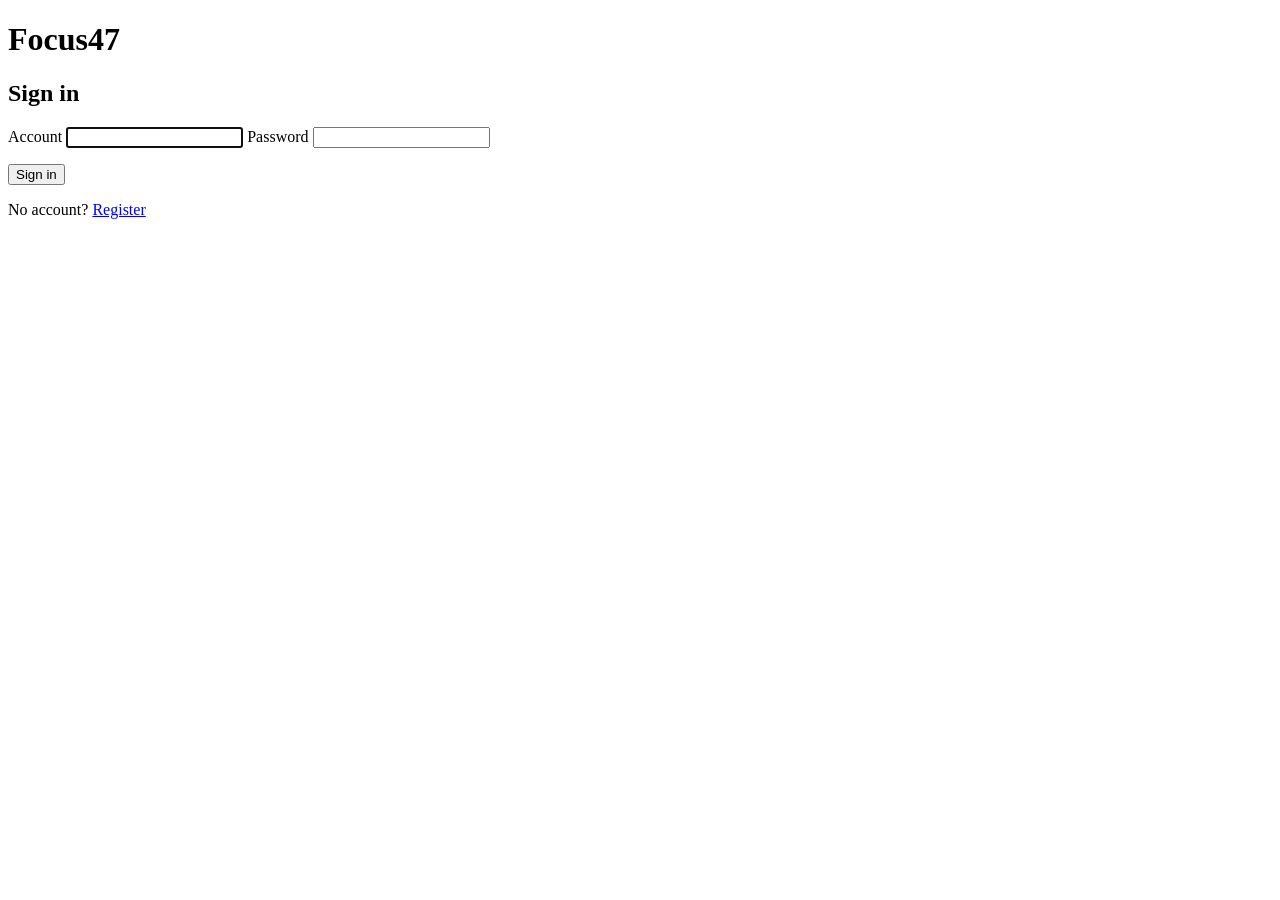
==== app/templates/login.html @ c05ee384 "Added registration and login with admin and regular users Introduced a JWT cookie-based auth system " ====
<!DOCTYPE html>
<html lang="bg">
<head>
    <meta charset="UTF-8">
    <meta name="viewport" content="width=device-width, initial-scale=1.0">
    <title>Focus47 — Login</title>
    <link rel="stylesheet" href="/static/css/style.css">
</head>
<body class="auth-body">
    <form class="auth-card" id="login-form">
        <h1>Focus47</h1>
        <h2>Sign in</h2>
        <label>Account
            <input type="text" id="account" name="account" required autofocus>
        </label>
        <label>Password
            <input type="password" id="password" name="password" required>
        </label>
        <p class="auth-error hidden" id="error"></p>
        <button type="submit" class="btn primary">Sign in</button>
        <p class="auth-switch">No account? <a href="/register">Register</a></p>
    </form>
    <script src="/static/js/auth.js"></script>
</body>
</html>
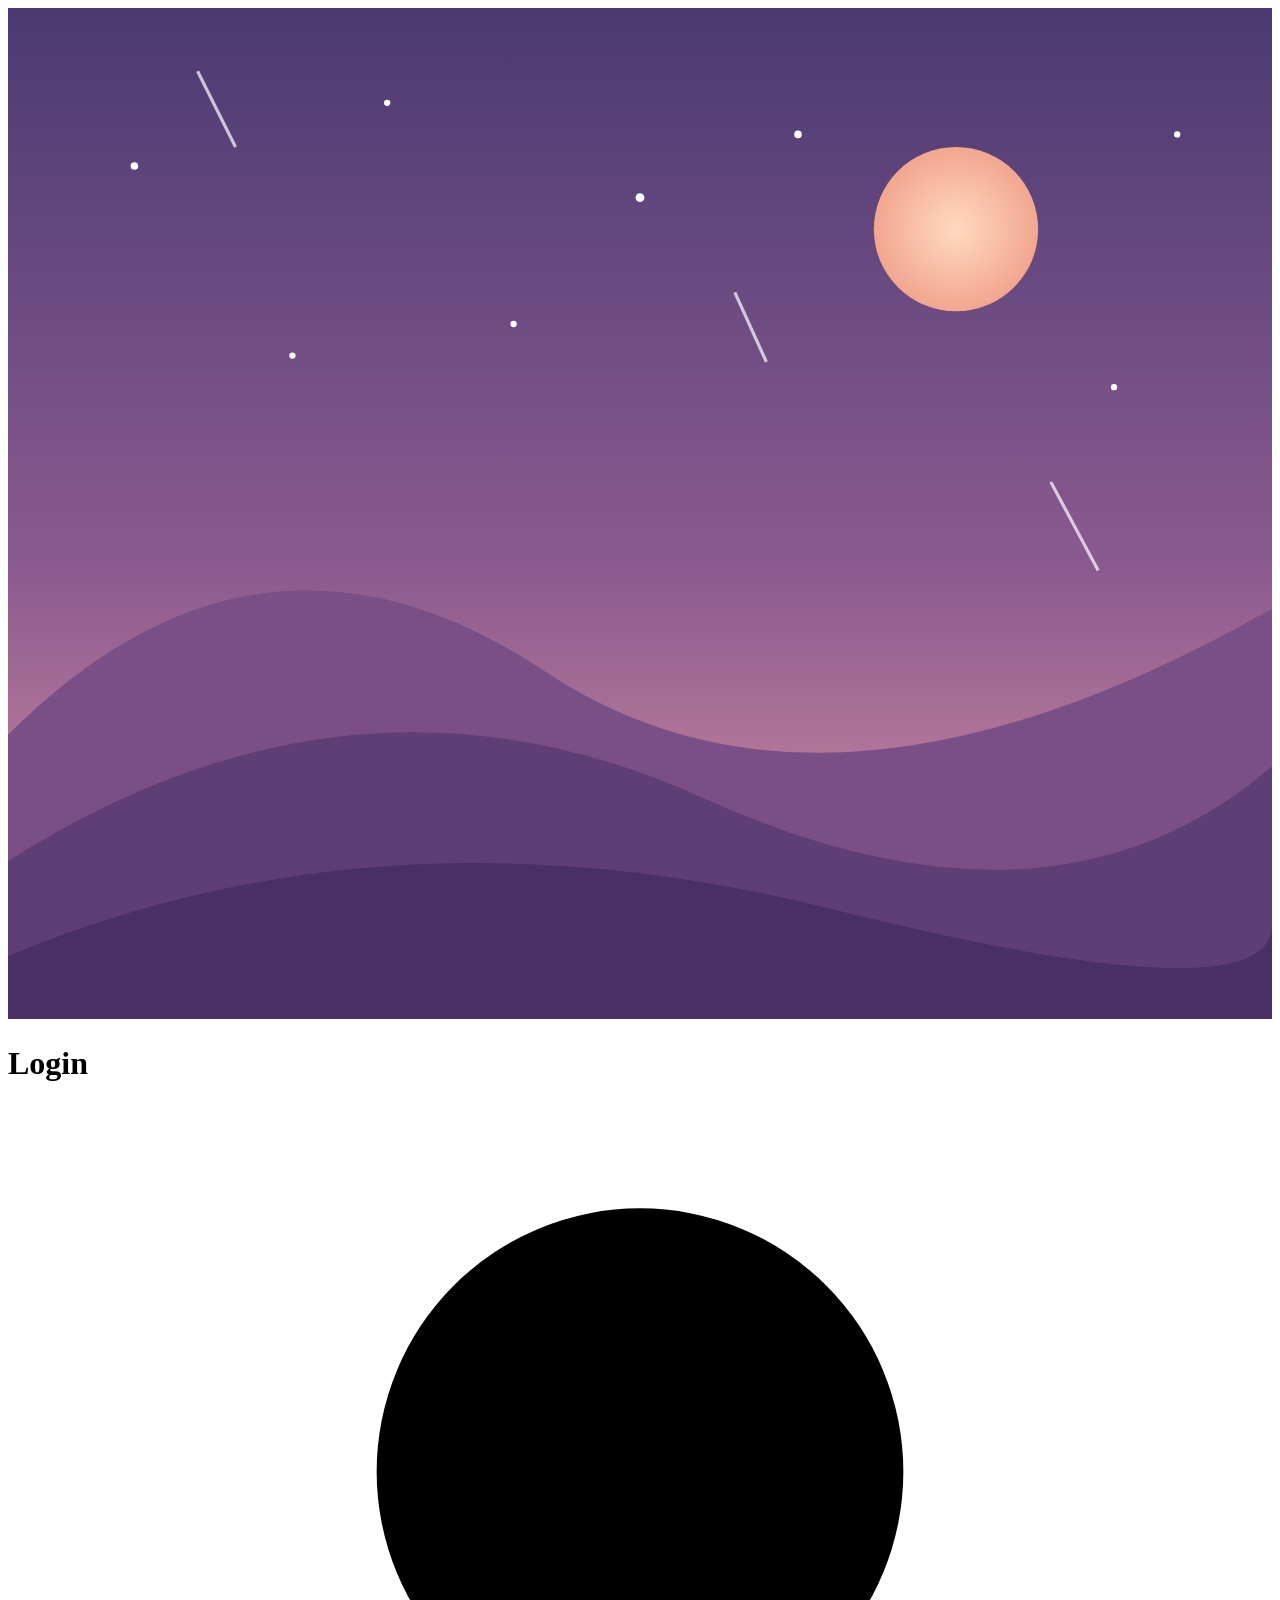
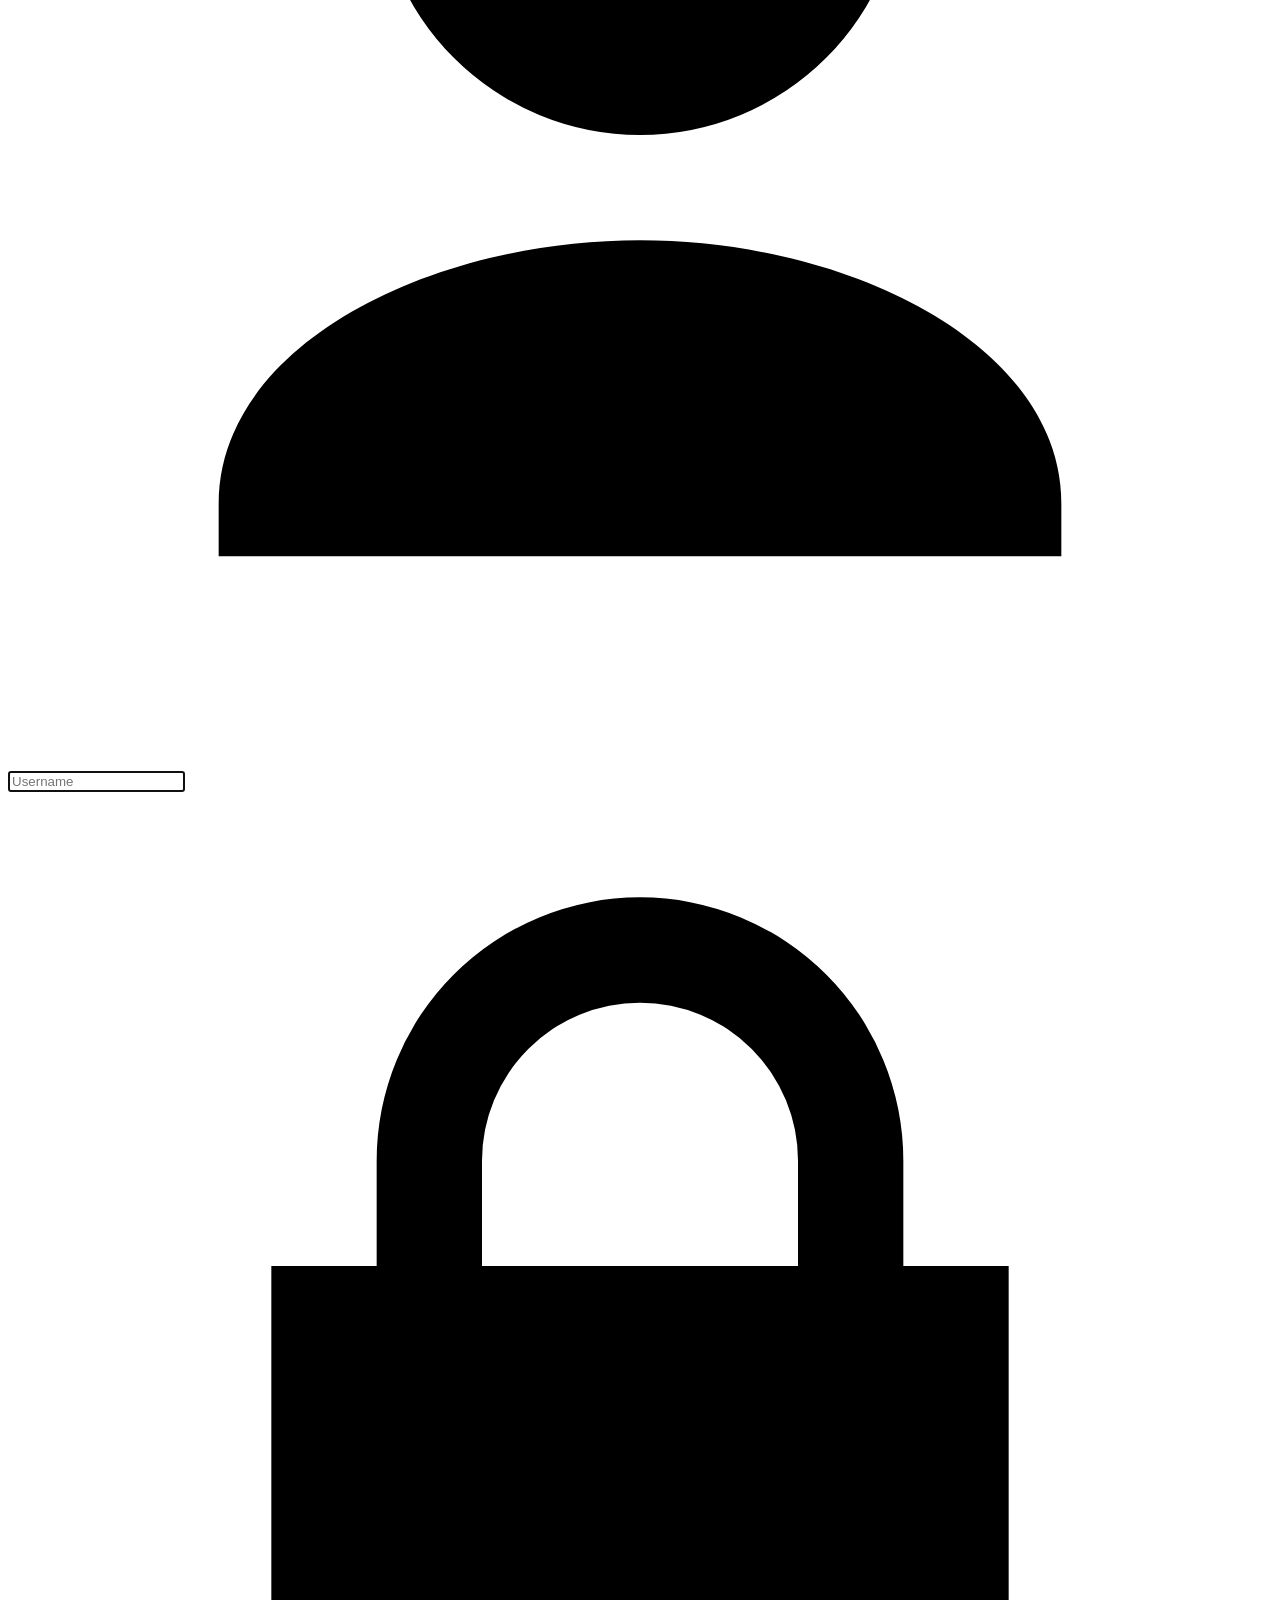
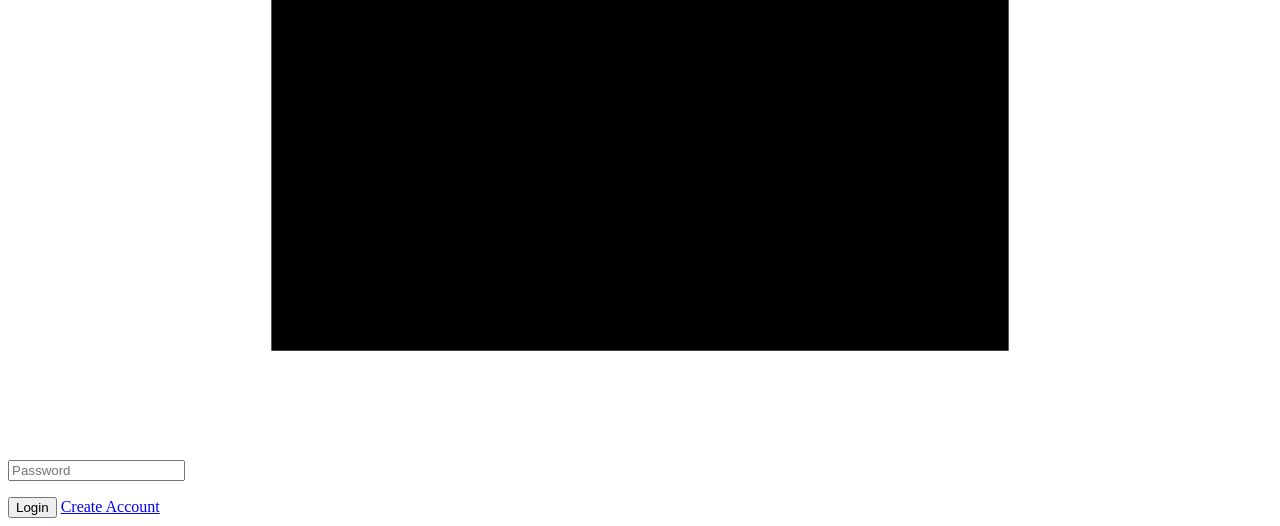
==== commit d3c259a4: "Redesigned login and register pages with space-themed template" ====
--- a/app/templates/login.html
+++ b/app/templates/login.html
@@ -4,21 +4,62 @@
     <meta charset="UTF-8">
     <meta name="viewport" content="width=device-width, initial-scale=1.0">
     <title>Focus47 — Login</title>
+    <link rel="preconnect" href="https://fonts.googleapis.com">
+    <link rel="preconnect" href="https://fonts.gstatic.com" crossorigin>
+    <link href="https://fonts.googleapis.com/css2?family=Montserrat:wght@400;500;600;700&display=swap" rel="stylesheet">
     <link rel="stylesheet" href="/static/css/style.css">
 </head>
 <body class="auth-body">
     <form class="auth-card" id="login-form">
-        <h1>Focus47</h1>
-        <h2>Sign in</h2>
-        <label>Account
-            <input type="text" id="account" name="account" required autofocus>
-        </label>
-        <label>Password
-            <input type="password" id="password" name="password" required>
-        </label>
-        <p class="auth-error hidden" id="error"></p>
-        <button type="submit" class="btn primary">Sign in</button>
-        <p class="auth-switch">No account? <a href="/register">Register</a></p>
+        <div class="auth-scene">
+            <svg class="auth-illustration" viewBox="0 0 400 320" preserveAspectRatio="xMidYMax slice" aria-hidden="true">
+                <defs>
+                    <linearGradient id="sky" x1="0" y1="0" x2="0" y2="1">
+                        <stop offset="0%" stop-color="#4a3a72"/>
+                        <stop offset="55%" stop-color="#8a5a8f"/>
+                        <stop offset="100%" stop-color="#e79aa6"/>
+                    </linearGradient>
+                    <radialGradient id="moon" cx="50%" cy="50%" r="50%">
+                        <stop offset="0%" stop-color="#ffd9c0"/>
+                        <stop offset="100%" stop-color="#f2a68f"/>
+                    </radialGradient>
+                </defs>
+                <rect width="400" height="320" fill="url(#sky)"/>
+                <circle cx="300" cy="70" r="26" fill="url(#moon)"/>
+                <g fill="#fff">
+                    <circle cx="40" cy="50" r="1.2"/><circle cx="120" cy="30" r="1"/>
+                    <circle cx="200" cy="60" r="1.4"/><circle cx="350" cy="120" r="1"/>
+                    <circle cx="90" cy="110" r="1"/><circle cx="250" cy="40" r="1.2"/>
+                    <circle cx="370" cy="40" r="1"/><circle cx="160" cy="100" r="1"/>
+                </g>
+                <g stroke="#fff" stroke-width="1" opacity="0.7">
+                    <line x1="60" y1="20" x2="72" y2="44"/>
+                    <line x1="330" y1="150" x2="345" y2="178"/>
+                    <line x1="230" y1="90" x2="240" y2="112"/>
+                </g>
+                <path d="M0 230 Q80 150 170 210 T400 190 V320 H0 Z" fill="#7a4f86"/>
+                <path d="M0 270 Q110 200 220 250 T400 240 V320 H0 Z" fill="#5f3d75"/>
+                <path d="M0 300 Q120 250 260 285 T400 290 V320 H0 Z" fill="#4a2f66"/>
+            </svg>
+        </div>
+        <div class="auth-panel">
+            <h1>Login</h1>
+            <div class="auth-field">
+                <span class="auth-icon" aria-hidden="true">
+                    <svg viewBox="0 0 24 24"><path d="M12 12a5 5 0 1 0-5-5 5 5 0 0 0 5 5Zm0 2c-4 0-8 2-8 5v1h16v-1c0-3-4-5-8-5Z"/></svg>
+                </span>
+                <input type="text" id="account" name="account" placeholder="Username" required autofocus>
+            </div>
+            <div class="auth-field">
+                <span class="auth-icon" aria-hidden="true">
+                    <svg viewBox="0 0 24 24"><path d="M17 9V7a5 5 0 0 0-10 0v2H5v13h14V9h-2Zm-8 0V7a3 3 0 0 1 6 0v2H9Z"/></svg>
+                </span>
+                <input type="password" id="password" name="password" placeholder="Password" required>
+            </div>
+            <p class="auth-error hidden" id="error"></p>
+            <button type="submit" class="auth-submit">Login</button>
+            <a class="auth-switch" href="/register">Create Account</a>
+        </div>
     </form>
     <script src="/static/js/auth.js"></script>
 </body>
